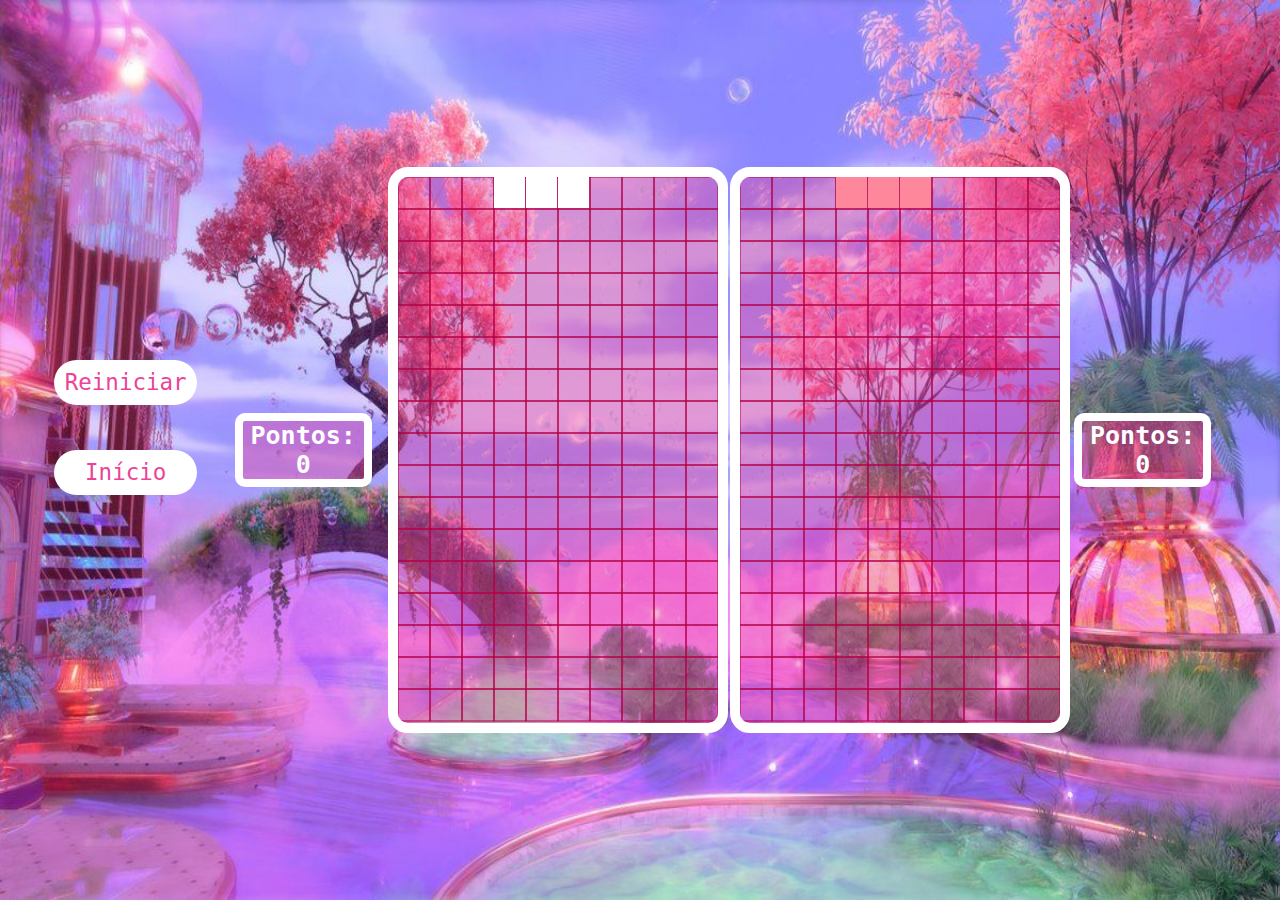
==== Tetris recriado/teste1.html @ e0c5f4c7 "teste música" ====
<!DOCTYPE html>
<html>
<head>
  <title>Tetris Original</title>
  <meta charset="UTF-8">
  <link rel="stylesheet" type="text/css" href="./util/style.css">
  
</head>

<body vlink="white" class="bodyp1">

  <table class="tabela2p">
    <tr>
      <td class="btnsTD" >
       <section class="buttons">
  <div class="container2p">
          <span>  
            <a class="btnfos btnfos-2" id="restartButton" onclick="window.location.reload()">Reiniciar</a><br>
            <a class="btnfos btnfos-2" id="homeButton" href="index.html">Início</a> 
        </span>
  </div>
    </section>
    </td>
    <td class="score1">
      <div id="score1" >Pontos: 0</div>
    </td>
      <td class="canvas1"><!-- Placar do jogar 1 -->
        <canvas width="320" height="546" id="game" ></canvas>
      </td>

      <td class="canvas1"> <!-- Placar do jogar 2 -->
        <canvas  width="320" height="546" id="game1"  ></canvas>
      </td> 
      <td></td>
      <td class="score2">
        <div id="score2" >Pontos: 0</div>
      </td>
    </tr>  
   
  </table>
  <audio src="./audio/perdeu.mp3" class="audiofim" hidden></audio>
  <audio src="./audio/musica.mp3" class="musica"></audio>
  
<script>

document.addEventListener('DOMContentLoaded', function () {
    var audio = new Audio('musica.mp3');
    audio.loop = true;

    audio.play();
});

  // https://tetris.fandom.com/wiki/Tetris_Guideline
  audiofim = document.querySelector('.audiofim')
  function getRandomInt(min, max) {
    min = Math.ceil(min);
    max = Math.floor(max);
    return Math.floor(Math.random() * (max - min + 1)) + min;
  }

  function generateSequence() {
    const sequence = ['I', 'J', 'L', 'O', 'S', 'T', 'Z'];
    while (sequence.length) {
      const rand = getRandomInt(0, sequence.length - 1);
      const name = sequence.splice(rand, 1)[0];
      tetrominoSequence.push(name);
    }
  }

  function getNextTetromino() {
    if (tetrominoSequence.length === 0) {
      generateSequence();
    }

    const name = tetrominoSequence.pop();
    const matrix = tetrominos[name];

    const col = playfield[0].length / 2 - Math.ceil(matrix[0].length / 2);
    const row = name === 'I' ? -1 : -2;

    return {
      name: name,
      matrix: matrix,
      row: row,
      col: col
    };
  }

  function rotate(matrix) {
    const N = matrix.length - 1;
    const result = matrix.map((row, i) =>
      row.map((val, j) => matrix[N - j][i])
    );

    return result;
  }

  function isValidMove(matrix, cellRow, cellCol) {
    for (let row = 0; row < matrix.length; row++) {
      for (let col = 0; col < matrix[row].length; col++) {
        if (matrix[row][col] && (
            cellCol + col < 0 ||
            cellCol + col >= playfield[0].length ||
            cellRow + row >= playfield.length ||
            playfield[cellRow + row][cellCol + col])
          ) {
          return false;
        }
      }
    }
    return true;
  }

  function placeTetromino() {
    for (let row = 0; row < tetromino.matrix.length; row++) {
      for (let col = 0; col < tetromino.matrix[row].length; col++) {
        if (tetromino.matrix[row][col]) {
          if (tetromino.row + row < 0) {
            return showGameOver();
          }
          playfield[tetromino.row + row][tetromino.col + col] = tetromino.name;
        }
      }
    }

    let linesCleared = 0;

    for (let row = playfield.length - 1; row >= 0;) {
      if (playfield[row].every(cell => !!cell)) {
        // Eliminar a linha
        for (let r = row; r >= 0; r--) {
          for (let c = 0; c < playfield[r].length; c++) {
            playfield[r][c] = playfield[r-1][c];
          }
        }
        linesCleared++;
      }
      else {
        row--;
      }
    }

    if (linesCleared > 0) {
      const scores = [0, 40, 100, 300, 1200]; // Pontuações típicas do Tetris
      const score = scores[linesCleared] || 0;
      updatePlayer1Score(score);
    }

    tetromino = getNextTetromino();
  }


  const canvas = document.getElementById('game');
  const context = canvas.getContext('2d');
  const grid = 32;
  const tetrominoSequence = [];
  const playfield = [];

  for (let row = -2; row < 17; row++) {
    playfield[row] = [];
    for (let col = 0; col < 10; col++) {
      playfield[row][col] = 0;
    }
  }

  const tetrominos = {
    'I': [
      [0,0,0,0],
      [1,1,1,1],
      [0,0,0,0],
      [0,0,0,0]
    ],
    'J': [
      [1,0,0],
      [1,1,1],
      [0,0,0],
    ],
    'L': [
      [0,0,1],
      [1,1,1],
      [0,0,0],
    ],
    'O': [
      [1,1],
      [1,1],
    ],
    'S': [
      [0,1,1],
      [1,1,0],
      [0,0,0],
    ],
    'Z': [
      [1,1,0],
      [0,1,1],
      [0,0,0],
    ],
    'T': [
      [0,1,0],
      [1,1,1],
      [0,0,0],
    ],
  
    
  'M' : [
    
        [0,1,0],
        [1,1,1],
        [0,1,0],
    
],
  'H' : [
    
        [0,1,1],
        [0,0,1],
        [0,1,1],    
],
  'F' : [
    
    [1,1,1],
    [1,1,0],
    [1,0,0],    
],
  };

  const colors = {
    'I': '#8758FC',
    'O': '#E32B4F',
    'T': '#FFFFFF',
    'S': '#1EAFC7',
    'Z': '#D64034',
    'J': '#00FFBA',
    'L': '#FF879B',
    'M': '#FFA7D6',
    'H': '#797678',
    'F': '#FF009E'
  };

  let count = 0;
  let tetromino = getNextTetromino();
  let rAF = null;
  let gameOver = false;


  let player1Keys = {
  left: false,
  right: false,
  rotate: false,
  down: false
};

let player2Keys = {
  left: false,
  right: false,
  rotate: false,
  down: false
};

// Adicionar um evento de keydown para rastrear as teclas pressionadas
document.addEventListener('keydown', function(e) {
  if (gameOver) return;

  // Jogador 1
  if (e.which === 65) { // Tecla "A" para esquerda
    player1Keys.left = true;
  }
  if (e.which === 68) { // Tecla "D" para direita
    player1Keys.right = true;
  }
  if (e.which === 87) { // Tecla "W" para rotação
    player1Keys.rotate = true;
  }
  if (e.which === 83) { // Tecla "S" para baixo
    player1Keys.down = true;
  }

  // Jogador 2
  if (e.which === 37) { // Seta esquerda para jogador 2
    player2Keys.left = true;
  }
  if (e.which === 39) { // Seta direita para jogador 2
    player2Keys.right = true;
  }
  if (e.which === 38) { // Seta para cima para rotação para jogador 2
    player2Keys.rotate = true;
  }
  if (e.which === 40) { // Seta para baixo para jogador 2
    player2Keys.down = true;
  }
});

// Adicionar um evento de keyup para rastrear quando as teclas são soltas
document.addEventListener('keyup', function(e) {
  // Jogador 1
  if (e.which === 65) {
    player1Keys.left = false;
  }
  if (e.which === 68) {
    player1Keys.right = false;
  }
  if (e.which === 87) {
    player1Keys.rotate = false;
  }
  if (e.which === 83) {
    player1Keys.down = false;
  }

  // Jogador 2
  if (e.which === 37) {
    player2Keys.left = false;
  }
  if (e.which === 39) {
    player2Keys.right = false;
  }
  if (e.which === 38) {
    player2Keys.rotate = false;
  }
  if (e.which === 40) {
    player2Keys.down = false;
  }
});

function showGameOver() {
    cancelAnimationFrame(rAF);
    gameOver = true;
    audiofim.play();
    context.fillStyle = 'black';
    context.globalAlpha = 0.75;
    context.fillRect(0, canvas.height / 2 - 30, canvas.width, 60);

    context.globalAlpha = 1;
    context.fillStyle = 'white';
    context.font = '36px monospace';
    context.textAlign = 'center';
    context.textBaseline = 'middle';
    context.fillText('VOCÊ PERDEU! :(', canvas.width / 2, canvas.height / 2);

    // Exiba o botão de reiniciar
    document.getElementById('restartButton').style.display = 'block';
    document.getElementById('homeButton').style.display = 'block';
  }
  
  function loop() {
    rAF = requestAnimationFrame(loop);
    context.clearRect(0, 0, canvas.width, canvas.height);

    if (player1Keys.down) {
    const row = tetromino.row + 1;
    if (!isValidMove(tetromino.matrix, row, tetromino.col)) {
      tetromino.row = row - 1;
      placeTetromino();
    } else {
      tetromino.row = row;
    }
  }
// Antes do loop principal da função loop
context.strokeStyle = '#b30047'; // Defina a cor das linhas do grid

for (let row = 0; row < 17; row++) {
  for (let col = 0; col < 10; col++) {
    // Desenhe retângulos vazios para criar as linhas do grid
    context.strokeRect(col * grid, row * grid, grid, grid);
  }
}

// Modifique o loop principal da função loop para desenhar os tetrominos
for (let row = 0; row < 17; row++) {
  for (let col = 0; col < 10; col++) {
    if (playfield[row][col]) {
      const name = playfield[row][col];
      context.fillStyle = colors[name];
      context.fillRect(col * grid, row * grid, grid, grid);
    }
  }
  for (let row = 0; row < 17; row++) {
  for (let col = 0; col < 10; col++) {
    if (playfield[row][col]) {
      context.strokeStyle = '#0f002e';
      context.strokeRect(col * grid, row * grid, grid, grid);
    }
  }
}
}


    if (tetromino) {
      if (++count > 35) {
        tetromino.row++;
        count = 0;

        if (!isValidMove(tetromino.matrix, tetromino.row, tetromino.col)) {
          tetromino.row--;
          placeTetromino();
        }
      }

      context.fillStyle = colors[tetromino.name];

      for (let row = 0; row < tetromino.matrix.length; row++) {
        for (let col = 0; col < tetromino.matrix[row].length; col++) {
          if (tetromino.matrix[row][col]) {
            context.fillRect((tetromino.col + col) * grid, (tetromino.row + row) * grid, grid - 1, grid - 1);
          }
        }
      }
    }
  }

  document.addEventListener('keydown', function(e) {
    if (gameOver) return;

    if (e.which === 65 || e.which === 68) {
      const col = e.which === 65 ? tetromino.col - 1 : tetromino.col + 1;
      if (isValidMove(tetromino.matrix, tetromino.row, col)) {
        tetromino.col = col;
      }
    }

    if (e.which === 87) {
      const matrix = rotate(tetromino.matrix);
      if (isValidMove(matrix, tetromino.row, tetromino.col)) {
        tetromino.matrix = matrix;
      }
    }

    if (e.which === 83) {
      const row = tetromino.row + 1;
      if (!isValidMove(tetromino.matrix, row, tetromino.col)) {
        tetromino.row = row - 1;
        placeTetromino();
        return;
      }
      tetromino.row = row;
    }
  });

  rAF = requestAnimationFrame(loop);
</script>

<script>
  // Código para o segundo jogador
  const canvas1 = document.getElementById('game1');
  const context1 = canvas1.getContext('2d');
  const tetrominoSequence1 = [];
  const playfield1 = [];

  for (let row = -2; row < 17; row++) {
    playfield1[row] = [];
    for (let col = 0; col < 10; col++) {
      playfield1[row][col] = 0;
    }
  }

  const colors1 = {
    'I': '#8758FC',
    'O': '#E32B4F',
    'T': '#ffffff',
    'S': '#1EAFC7',
    'Z': '#D64034',
    'J': '#00FFBA',
    'L': '#FF879B',
    'M': '#FFA7D6',
    'H': '#797678',
    'F': '#FF009E'
  };

  // Variáveis globais para a pontuação de cada jogador
  let player1Score = 0;
  let player2Score = 0;

  // Função para atualizar a pontuação do jogador 1
  function updatePlayer1Score(score) {
    player1Score += 10;
    document.getElementById('score1').innerText = `Player 1- Pontos: ${player1Score}`;
  }

  // Função para atualizar a pontuação do jogador 2
  function updatePlayer2Score(score) {
    player2Score += 10;
    document.getElementById('score2').innerText = `Player 2- Pontos: ${player2Score}`;
  }

  let tetromino1 = getNextTetromino1();
  let count1 = 0;
  let rAF1 = null;
  let gameOver1 = false;

  function getRandomInt1(min, max) {
    min = Math.ceil(min);
    max = Math.floor(max);
    return Math.floor(Math.random() * (max - min + 1)) + min;
  }

  function generateSequence1() {
    const sequence = ['I', 'J', 'L', 'O', 'S', 'T', 'Z', 'M', 'H', 'F'];
    while (sequence.length) {
      const rand = getRandomInt1(0, sequence.length - 1);
      const name = sequence.splice(rand, 1)[0];
      tetrominoSequence1.push(name);
    }
  }

  function getNextTetromino1() {
    if (tetrominoSequence1.length === 0) {
      generateSequence1();
    }

    const name = tetrominoSequence1.pop();
    const matrix = tetrominos[name];

    const col = playfield1[0].length / 2 - Math.ceil(matrix[0].length / 2);
    const row = name === 'I' ? -1 : -2;

    return {
      name: name,
      matrix: matrix,
      row: row,
      col: col
    };
  }

  function rotate1(matrix) {
    const N = matrix.length - 1;
    const result = matrix.map((row, i) =>
      row.map((val, j) => matrix[N - j][i])
    );

    return result;
  }

  function isValidMove1(matrix, cellRow, cellCol) {
    for (let row = 0; row < matrix.length; row++) {
      for (let col = 0; col < matrix[row].length; col++) {
        if (matrix[row][col] && (
            cellCol + col < 0 ||
            cellCol + col >= playfield1[0].length ||
            cellRow + row >= playfield1.length ||
            playfield1[cellRow + row][cellCol + col])
          ) {
          return false;
        }
      }
    }
    return true;
  }

  function placeTetromino1() {
    for (let row = 0; row < tetromino1.matrix.length; row++) {
      for (let col = 0; col < tetromino1.matrix[row].length; col++) {
        if (tetromino1.matrix[row][col]) {
          if (tetromino1.row + row < 0) {
            return showGameOver1();
          }
          playfield1[tetromino1.row + row][tetromino1.col + col] = tetromino1.name;
        }
      }
    }

    let linesCleared = 0;

    for (let row = playfield1.length - 1; row >= 0;) {
      if (playfield1[row].every(cell => !!cell)) {
        // Eliminar a linha
        for (let r = row; r >= 0; r--) {
          for (let c = 0; c < playfield1[r].length; c++) {
            playfield1[r][c] = playfield1[r-1][c];
          }
        }
        linesCleared++;
      }
      else {
        row--;
      }
    }

    if (linesCleared > 0) {
      const scores = [0, 40, 100, 300, 1200]; // Pontuações típicas do Tetris
      const score = scores[linesCleared] || 0;
      updatePlayer2Score(score);
    }

    tetromino1 = getNextTetromino1();
  }

  function showGameOver1() {
    cancelAnimationFrame(rAF1);
    gameOver1 = true;
    audiofim.play();
    context1.fillStyle = 'black';
    context1.globalAlpha = 0.75;
    context1.fillRect(0, canvas1.height / 2 - 30, canvas1.width, 60);

    context1.globalAlpha = 1;
    context1.fillStyle = 'white';
    context1.font = '36px monospace';
    context1.textAlign = 'center';
    context1.textBaseline = 'middle';
    context1.fillText('VOCÊ PERDEU! :(', canvas1.width / 2, canvas1.height / 2);

    // Exiba o botão de reiniciar
    document.getElementById('restartButton').style.display = 'block';
    document.getElementById('homeButton').style.display = 'block';
  }

  function loop1() {
    rAF1 = requestAnimationFrame(loop1);
    context1.clearRect(0, 0, canvas1.width, canvas1.height);

    if (player2Keys.down) {
    const row = tetromino1.row + 1;
    if (!isValidMove1(tetromino1.matrix, row, tetromino1.col)) {
      tetromino1.row = row - 1;
      placeTetromino1();
    } else {
      tetromino1.row = row;
    }
  }

    context1.strokeStyle = '#b30047'; // Defina a cor das linhas do grid

for (let row = 0; row < 17; row++) {
  for (let col = 0; col < 10; col++) {
    // Desenhe retângulos vazios para criar as linhas do grid
    context1.strokeRect(col * grid, row * grid, grid, grid);
  }
}

// Modifique o loop principal da função loop para desenhar os tetrominos
for (let row = 0; row < 17; row++) {
  for (let col = 0; col < 10; col++) {
    if (playfield1[row][col]) {
      const name = playfield1[row][col];
      context1.fillStyle = colors1[name];
      context1.fillRect(col * grid, row * grid, grid, grid);
      
    }
  }
  for (let row = 0; row < 17; row++) {
  for (let col = 0; col < 10; col++) {
    if (playfield1[row][col]) {
      context1.strokeStyle = '#0f002e';
      context1.strokeRect(col * grid, row * grid, grid, grid);
    }
  }
}  
}

    if (tetromino1) {
      if (++count1 > 35) {
        tetromino1.row++;
        count1 = 0;

        if (!isValidMove1(tetromino1.matrix, tetromino1.row, tetromino1.col)) {
          tetromino1.row--;
          placeTetromino1();
        }
      }

      context1.fillStyle = colors1[tetromino1.name];

      for (let row = 0; row < tetromino1.matrix.length; row++) {
        for (let col = 0; col < tetromino1.matrix[row].length; col++) {
          if (tetromino1.matrix[row][col]) {
            context1.fillRect((tetromino1.col + col) * grid, (tetromino1.row + row) * grid, grid - 1, grid - 1);
          }
        }
      }
    }
  }

  document.addEventListener('keydown', function(e) {
    if (gameOver1) return;

    if (e.which === 37 || e.which === 39) {
      const col = e.which === 37 ? tetromino1.col - 1 : tetromino1.col + 1;
      if (isValidMove1(tetromino1.matrix, tetromino1.row, col)) {
        tetromino1.col = col;
      }
    }

    if (e.which === 38) {
      const matrix = rotate1(tetromino1.matrix);
      if (isValidMove1(matrix, tetromino1.row, tetromino1.col)) {
        tetromino1.matrix = matrix;
      }
    }

    if (e.which === 40) {
      const row = tetromino1.row + 1;
      if (!isValidMove1(tetromino1.matrix, row, tetromino1.col)) {
        tetromino1.row = row - 1;
        placeTetromino1();
        return;
      }
      tetromino1.row = row;
    }
  });

  rAF1 = requestAnimationFrame(loop1);







</script>



<!-- Botão de reiniciar e o home -->
<button id="restartButton" style="display: none;" onclick="window.location.reload()">Reiniciar</button><br><br>
<button id="homeButton" style="display: none;"><a href="index.html">Home</a></button>

</body>
</html>
---- Tetris recriado/util/style.css ----
#score #speed {
    display: inline-block;
}

div {
    font-size: 25px;
    font-weight: bold;
    font-family: monospace;
    text-align: center;
}

canvas {
    display: block;
    margin: 0 auto;
    
}

.botaojogador1 {
    display: block;
    box-sizing: border-box;
    margin: 0 auto;
    padding: 4px;
    background: #fff;
    /*CORES PARA COMPUTADORES ANTIGOS*/
    background:white;
    border-radius: 8px;
    color: #000000;
    text-align: center;
    text-decoration: none;
    font-family: monospace;
    font-size: 35px;
    padding: 15px 0px;
    width: 400px;
}


.with-bg {
    background-color: rgb(0, 0, 0);
    background-repeat: no-repeat;
    background-attachment: fixed;
    background-position: center top;
}
.side {
    width: 400px;
}

#tetris {
    border: 4px outset #919191;
    max-width: 400px !important;
    max-height: 760px !important;
}

.float {
    position: absolute;
    left: 0;
    right: 0;
    margin-left: auto;
    margin-right: auto;
}

.full-screen {
    width: 1280px;
    height: 800px;
    max-width: 1280px;
    max-height: 800px;
}

#game-over {
    
    display: flex;
    flex-direction: column;
    justify-content: center;
    align-items: center;
}

#home {
    display: flex;
    background-image: url(bg.jpg);
    flex-direction: column;
    justify-content: space-around;
    align-items: center;
}

.hidden {
    display: none !important;
}

#quitBtn {
    margin-top: 10px;
    text-decoration: none;
}

button {
    display: block;
    box-sizing: border-box;
    margin: 0 auto;
    padding: 4px;
    background: #fff;
    /*CORES PARA COMPUTADORES ANTIGOS*/
    background: rgba(255, 255, 255, 0.5);
    border-radius: 8px;
    color: #333;
    text-align: center;
    text-decoration: none;
    font-family: monospace;
    letter-spacing: 1px;
    transition: all 0.2s ease-out;
    font-size: 35px;
    padding: 15px 0px;
    width: 400px;
}

button.active {
    background: #FFF !important;
}

button:hover {
    background: #FFF;
    cursor: pointer;
}

#startBtn {
    margin-top: 300px;
}
  table {
      border-collapse: collapse;
      display: grid;
      grid-row: 80vh 20vh;
      grid-column: 20vw 40vw 40vw;
      justify-content: center;
      align-items: center;
    }

    .canvas {
      border: 15px solid white;
      background-color: rgb(236, 67, 152, 0.4);
    }
   
   #game {
      border: 10px solid #FFF;
      border-radius: 20px;
      background-color: rgb(236, 67, 152, 0.4);
    }
    #game1 {
      margin-right: 3%;
      border: 10px solid #FFF;
      border-radius: 20px;
      background-color: rgb(236, 67, 152, 0.4);
    }

 .bodyp1 {
      display: flex;
      justify-content: center;
      align-items: center;
      background-size: 100vw 100vh;
      background-repeat: no-repeat;
      margin: 0;
      background-image: url('../images/fundo1.jpg'); /* Substitua pelo caminho da sua imagem */
      width: 100vw;
      height: 100vh;
    }

.buttons {
  display: table;
  height: 100%;
  width: 50%;
}

.container {
  padding-top: auto;
  text-align: center;

  position: relative;
   display: block;
  justify-content: center;
  align-items: center;

}


.btnfos {
  color: #fff;
  cursor: pointer;
  display: black;
  font-size: 80%;
  font-weight: 400;
  line-height: 45px;
  max-width: 100%;
  margin: 0 auto 2em;
  position: relative;
  vertical-align: middle;
  width: 50%;
  height: 10%;
  border-radius: 50px
}
@media (min-width: 400px) {
  .btnfos {
    display: inline-block;
    margin-right: 2.5em;
  }
  .btnfos:nth-of-type(even) {
    margin-right: 0;
  }
}
@media (min-width: 600px) {
  .btnfos:nth-of-type(even) {
    margin-right: 2.5em;
  }
  .btnfos:nth-of-type(5) {
    margin-right: 0;
  }
}

.btnfos-2 {
  background: white;
  font-weight: 200px;
  width: 80%;
  height: 10%;
  color: #EC4398;
  font-size: 90%;
  line-height: 200%;
  text-align: center;
  align-items: center;
  justify-content: center;
  text-decoration: none;
}
.btnfos-2 svg {
  position: absolute;
  left: 0;
  top: 0;
  width: 100%;
  height: 120%;
  border-radius: 50px;
}
.btnfos-2 rect {
  fill: none;
  stroke: white;
  stroke-width: 1;
  stroke-dasharray: 422, 0;
}

.btnfos-2:hover {
  background: #EC4398;
  letter-spacing: 1px;
  font-weight: 100px;
  color: white;
}
.btnfos-2:hover rect {
  stroke-width: 8;
  stroke-dasharray: 15, 310;
  stroke-dashoffset: 48;
  -webkit-transition: all 1.35s cubic-bezier(0.19, 1, 0.22, 1);
          transition: all 1.35s cubic-bezier(0.19, 1, 0.22, 1);
}
.logo {
  height: 30%;
  margin-bottom: 20%;
}
#score1{
      border: 8px solid white;
      border-radius: 10px;
      width: 80%;
      background-color: rgb(236, 67, 152, 0.4);
      color: white;
      height: 10%;
    }
#score2{
      border: 8px solid white;
      border-radius: 10px;
      width: 80%;
      height: 10%;
      background-color: rgb(236, 67, 152, 0.4);
      color: white;
    }    
 
.linhaPontos .score1 .score2{
  display: inline-block;
}
.tabela2p{
  width: 100vw;
}
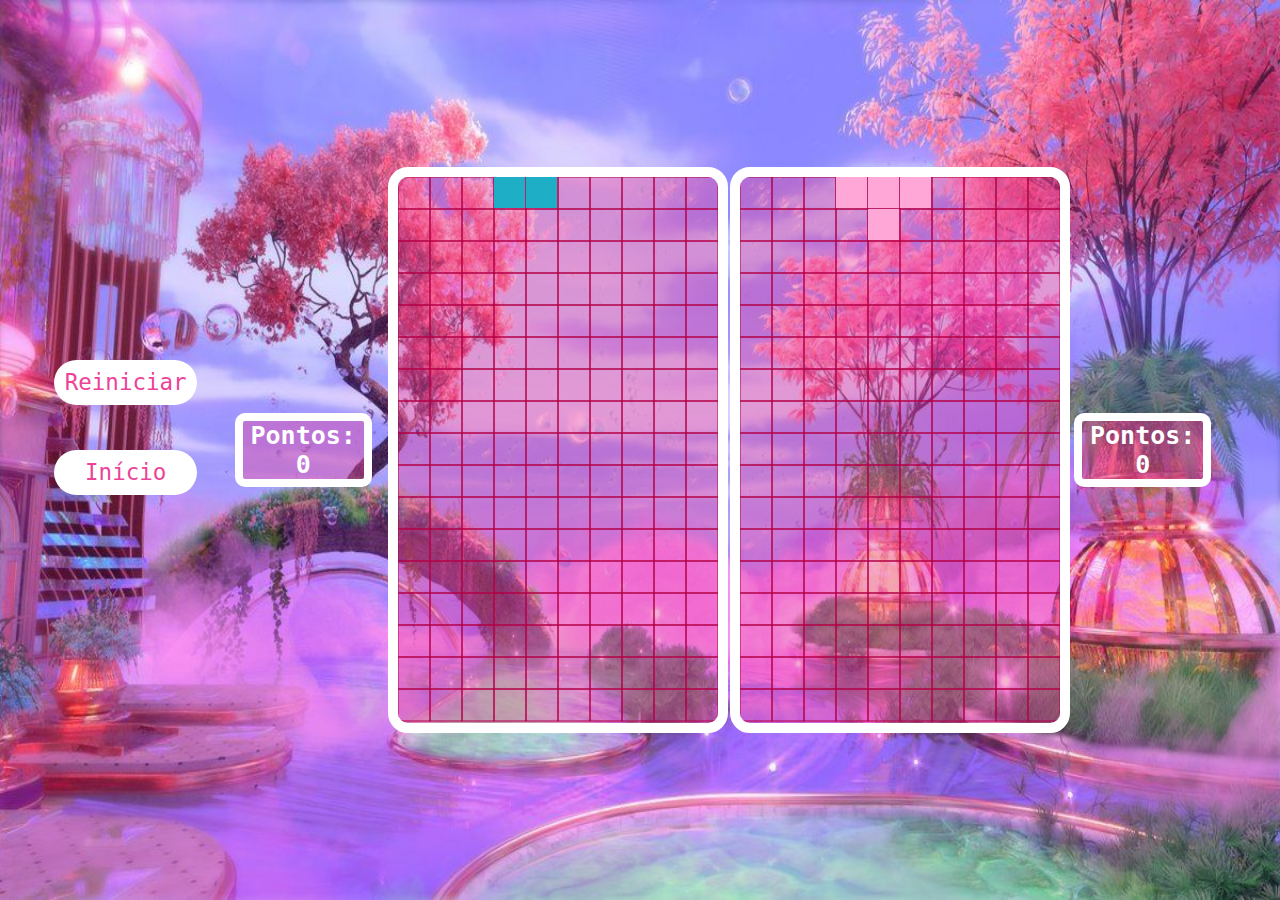
==== commit 032415f8: "audio em todas as telas" ====
--- a/Tetris recriado/teste1.html
+++ b/Tetris recriado/teste1.html
@@ -40,16 +40,10 @@
    
   </table>
   <audio src="./audio/perdeu.mp3" class="audiofim" hidden></audio>
-  <audio src="./audio/musica.mp3" class="musica"></audio>
+  <audio src="audio/musica.mp3" loop autoplay=""></audio>
   
 <script>
 
-document.addEventListener('DOMContentLoaded', function () {
-    var audio = new Audio('musica.mp3');
-    audio.loop = true;
-
-    audio.play();
-});
 
   // https://tetris.fandom.com/wiki/Tetris_Guideline
   audiofim = document.querySelector('.audiofim')
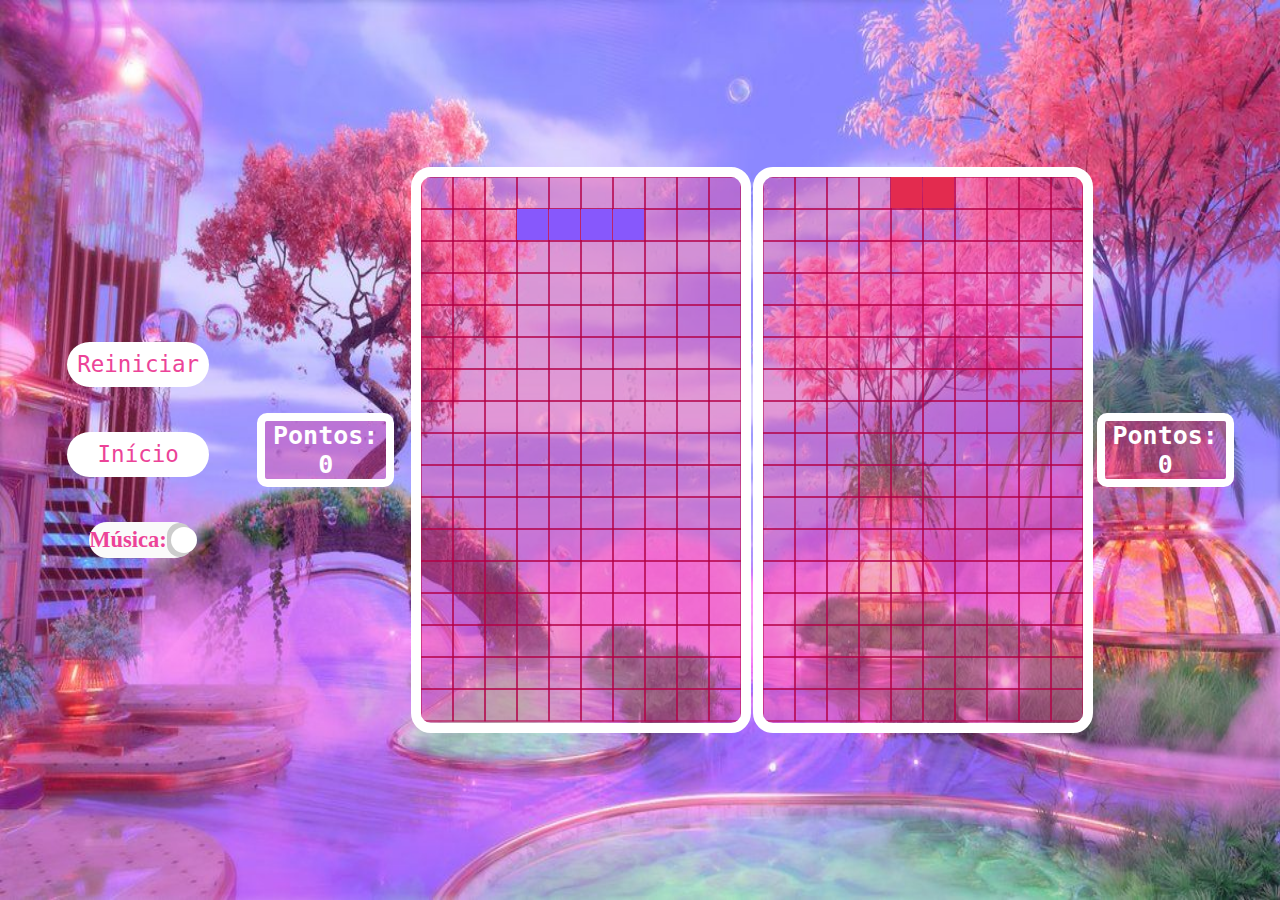
==== commit 7ee6a183: "botão música e fundo da index" ====
--- a/Tetris recriado/teste1.html
+++ b/Tetris recriado/teste1.html
@@ -2,22 +2,37 @@
 <!DOCTYPE html>
 <html>
 <head>
-  <title>Tetris Original</title>
   <meta charset="UTF-8">
   <link rel="stylesheet" type="text/css" href="./util/style.css">
-  
+  <link rel="icon" type="image/x-icon" href="./build/icon.ico">
+    <title>Barbie | duo</title>
+    <link rel="shortcut icon" href="images/logotitle.png" type="image/x-icon">
 </head>
-
 <body vlink="white" class="bodyp1">
+  <audio loop hidden id="musicaLoop">
+        <source src="audio/musica.mp3" type="audio/mp3">
+    </audio>
 
   <table class="tabela2p">
     <tr>
       <td class="btnsTD" >
        <section class="buttons">
-  <div class="container2p">
-          <span>  
-            <a class="btnfos btnfos-2" id="restartButton" onclick="window.location.reload()">Reiniciar</a><br>
-            <a class="btnfos btnfos-2" id="homeButton" href="index.html">Início</a> 
+  <div >
+          <span style="display: flex; flex-direction: column;justify-content: center; align-items: center; border: hidden;" class="container2p">  
+            <div class="btns">
+              <a class="btnfos btnfos-2" id="restartButton" onclick="window.location.reload()">Reiniciar</a><br>
+              <a class="btnfos btnfos-2" id="homeButton" href="index.html">Início</a>
+            </div>
+
+            <span style="display: flex;width: 8vw; height:4vh;font-size: 90%; justify-content: center; align-items: center;margin-left: -3%;border-radius: 35px;  background-color:rgb(250, 250, 250); font-family: 'Crimson Text', serif;font-weight: bold;" >
+            
+              <label style="color: #EC4398; ">Música:</label>
+              <label class="switch" >
+                <input type="checkbox" id="musica">
+                <span class="slider round"></span>
+
+            </div>
+
         </span>
   </div>
     </section>
@@ -40,10 +55,28 @@
    
   </table>
   <audio src="./audio/perdeu.mp3" class="audiofim" hidden></audio>
-  <audio src="audio/musica.mp3" loop autoplay=""></audio>
+ 
   
 <script>
 
+  let musicaBtn = document.querySelector('#musica')
+  let on_off = Number(1)
+  let musicaLoop = document.querySelector("#musicaLoop")
+
+  musicaBtn.addEventListener('click', ()=>{
+  
+      if(on_off == 1){
+        on_off = Number(0)
+        musicaLoop.play()
+
+        musicaBtn.style.backgroundColor='purple'
+
+      }else if(on_off == 0){
+        on_off = Number(1)
+        musicaLoop.pause()
+
+      }
+  })
 
   // https://tetris.fandom.com/wiki/Tetris_Guideline
   audiofim = document.querySelector('.audiofim')
@@ -220,13 +253,13 @@
   const colors = {
     'I': '#8758FC',
     'O': '#E32B4F',
-    'T': '#FFFFFF',
-    'S': '#1EAFC7',
-    'Z': '#D64034',
-    'J': '#00FFBA',
-    'L': '#FF879B',
-    'M': '#FFA7D6',
-    'H': '#797678',
+    'T': '#C71585',
+    'S': '#FF1493',
+    'Z': '#FF69B4',
+    'J': '#DC143C',
+    'L': '#9932CC',
+    'M': '#87CEEB',
+    'H': '#FF00FF',
     'F': '#FF009E'
   };
 
@@ -448,13 +481,13 @@
   const colors1 = {
     'I': '#8758FC',
     'O': '#E32B4F',
-    'T': '#ffffff',
-    'S': '#1EAFC7',
-    'Z': '#D64034',
-    'J': '#00FFBA',
-    'L': '#FF879B',
-    'M': '#FFA7D6',
-    'H': '#797678',
+    'T': '#C71585',
+    'S': '#FF1493',
+    'Z': '#FF69B4',
+    'J': '#DC143C',
+    'L': '#9932CC',
+    'M': '#87CEEB',
+    'H': '#FF00FF',
     'F': '#FF009E'
   };
 
@@ -465,13 +498,13 @@
   // Função para atualizar a pontuação do jogador 1
   function updatePlayer1Score(score) {
     player1Score += 10;
-    document.getElementById('score1').innerText = `Player 1- Pontos: ${player1Score}`;
+    document.getElementById('score1').innerText = `Pontos: ${player1Score}`;
   }
 
   // Função para atualizar a pontuação do jogador 2
   function updatePlayer2Score(score) {
     player2Score += 10;
-    document.getElementById('score2').innerText = `Player 2- Pontos: ${player2Score}`;
+    document.getElementById('score2').innerText = `Pontos: ${player2Score}`;
   }
 
   let tetromino1 = getNextTetromino1();
@@ -692,12 +725,6 @@
 
   rAF1 = requestAnimationFrame(loop1);
 
-
-
-
-
-
-
 </script>
 
 
--- a/Tetris recriado/util/style.css
+++ b/Tetris recriado/util/style.css
@@ -120,6 +120,66 @@
     cursor: pointer;
 }
 
+.switch {
+  position: relative;
+  display: inline-block;
+  width: 60px;
+  height: 34px;
+}
+
+.switch input { 
+  opacity: 0;
+  width: 0;
+  height: 0;
+}
+
+.slider {
+  position: absolute;
+  cursor: pointer;
+  top: 0;
+  left: 0;
+  right: 0;
+  bottom: 0;
+  background-color: #ccc;
+  -webkit-transition: .4s;
+  transition: .4s;
+}
+
+.slider:before {
+  position: absolute;
+  content: "";
+  height: 26px;
+  width: 26px;
+  left: 4px;
+  bottom: 4px;
+  background-color: white;
+  -webkit-transition: .4s;
+  transition: .4s;
+}
+
+input:checked + .slider {
+  background-color: #2196F3;
+}
+
+input:focus + .slider {
+  box-shadow: 0 0 1px #2196F3;
+}
+
+input:checked + .slider:before {
+  -webkit-transform: translateX(26px);
+  -ms-transform: translateX(26px);
+  transform: translateX(26px);
+}
+
+/* Rounded sliders */
+.slider.round {
+  border-radius: 34px;
+}
+
+.slider.round:before {
+  border-radius: 50%;
+}
+
 #startBtn {
     margin-top: 300px;
 }
@@ -225,6 +285,10 @@
   justify-content: center;
   text-decoration: none;
 }
+
+.btns{
+  margin-left: 25px;
+}
 .btnfos-2 svg {
   position: absolute;
   left: 0;
@@ -240,10 +304,19 @@
   stroke-dasharray: 422, 0;
 }
 
+.container2p{
+  border: solid white 2px;
+  border-radius: 13px;
+  padding: 10px;
+  display: flex;
+  flex-direction: column;
+  justify-content: center;
+  align-items: center;
+}
+
 .btnfos-2:hover {
   background: #EC4398;
-  letter-spacing: 1px;
-  font-weight: 100px;
+
   color: white;
 }
 .btnfos-2:hover rect {
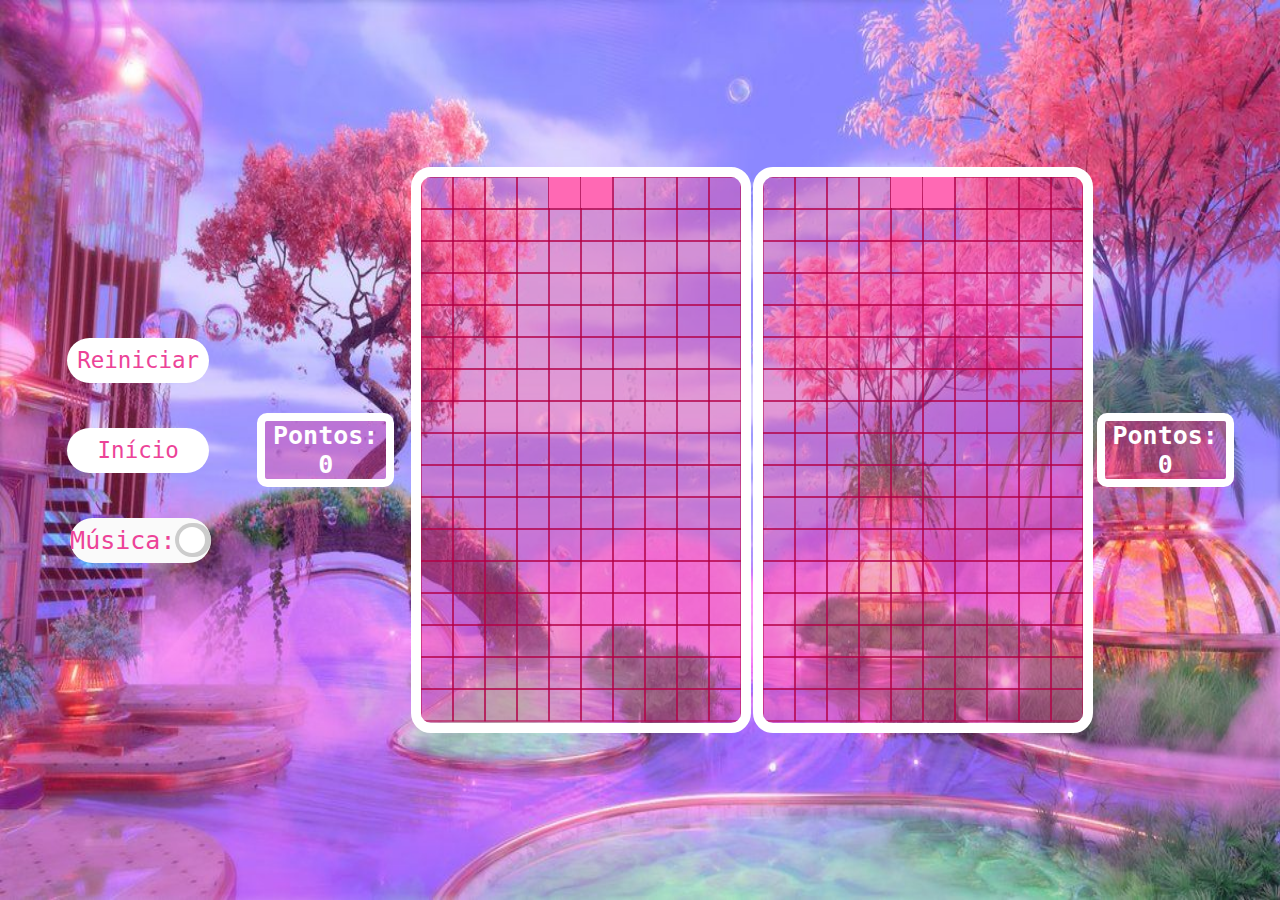
==== commit b3b11c08: "projeto final" ====
--- a/Tetris recriado/teste1.html
+++ b/Tetris recriado/teste1.html
@@ -12,7 +12,7 @@
   <audio loop hidden id="musicaLoop">
         <source src="audio/musica.mp3" type="audio/mp3">
     </audio>
-
+    
   <table class="tabela2p">
     <tr>
       <td class="btnsTD" >
@@ -24,9 +24,12 @@
               <a class="btnfos btnfos-2" id="homeButton" href="index.html">Início</a>
             </div>
 
-            <span style="display: flex;width: 8vw; height:4vh;font-size: 90%; justify-content: center; align-items: center;margin-left: -3%;border-radius: 35px;  background-color:rgb(250, 250, 250); font-family: 'Crimson Text', serif;font-weight: bold;" >
+            <span style="display: flex;width: 11vw; height:5vh;font-size: 90%; justify-content: center; align-items: center;margin-left: -3%;border-radius: 35px;  background-color:rgb(250, 250, 250); font-family: 'Crimson Text', serif;font-weight: bold;" >
             
-              <label style="color: #EC4398; ">Música:</label>
+              <label style="color: #EC4398; font-size: 25px; font-weight: lighter;
+              font-family: monospace;
+              text-align: center;
+              font: arial sans-serif monospace; " id="label-musica">Música:</label>
               <label class="switch" >
                 <input type="checkbox" id="musica">
                 <span class="slider round"></span>
@@ -55,7 +58,7 @@
    
   </table>
   <audio src="./audio/perdeu.mp3" class="audiofim" hidden></audio>
- 
+  <audio src="audio/brilho.mp3" hidden class="brilho"></audio>
   
 <script>
 
@@ -79,6 +82,7 @@
   })
 
   // https://tetris.fandom.com/wiki/Tetris_Guideline
+  audiobrilho = document.querySelector('.brilho')
   audiofim = document.querySelector('.audiofim')
   function getRandomInt(min, max) {
     min = Math.ceil(min);
@@ -152,20 +156,23 @@
     }
 
     let linesCleared = 0;
-
+    
     for (let row = playfield.length - 1; row >= 0;) {
       if (playfield[row].every(cell => !!cell)) {
         // Eliminar a linha
+        
         for (let r = row; r >= 0; r--) {
           for (let c = 0; c < playfield[r].length; c++) {
             playfield[r][c] = playfield[r-1][c];
           }
         }
         linesCleared++;
+        
       }
       else {
         row--;
       }
+      
     }
 
     if (linesCleared > 0) {
@@ -588,6 +595,7 @@
     for (let row = playfield1.length - 1; row >= 0;) {
       if (playfield1[row].every(cell => !!cell)) {
         // Eliminar a linha
+        brilho.play();
         for (let r = row; r >= 0; r--) {
           for (let c = 0; c < playfield1[r].length; c++) {
             playfield1[r][c] = playfield1[r-1][c];
--- a/Tetris recriado/util/style.css
+++ b/Tetris recriado/util/style.css
@@ -157,12 +157,13 @@
   transition: .4s;
 }
 
+
 input:checked + .slider {
-  background-color: #2196F3;
+  background-color: #EC4398;
 }
 
 input:focus + .slider {
-  box-shadow: 0 0 1px #2196F3;
+  box-shadow: 0 0 1px #EC4398;
 }
 
 input:checked + .slider:before {
@@ -243,7 +244,7 @@
   color: #fff;
   cursor: pointer;
   display: black;
-  font-size: 80%;
+  font-size: 90%;
   font-weight: 400;
   line-height: 45px;
   max-width: 100%;
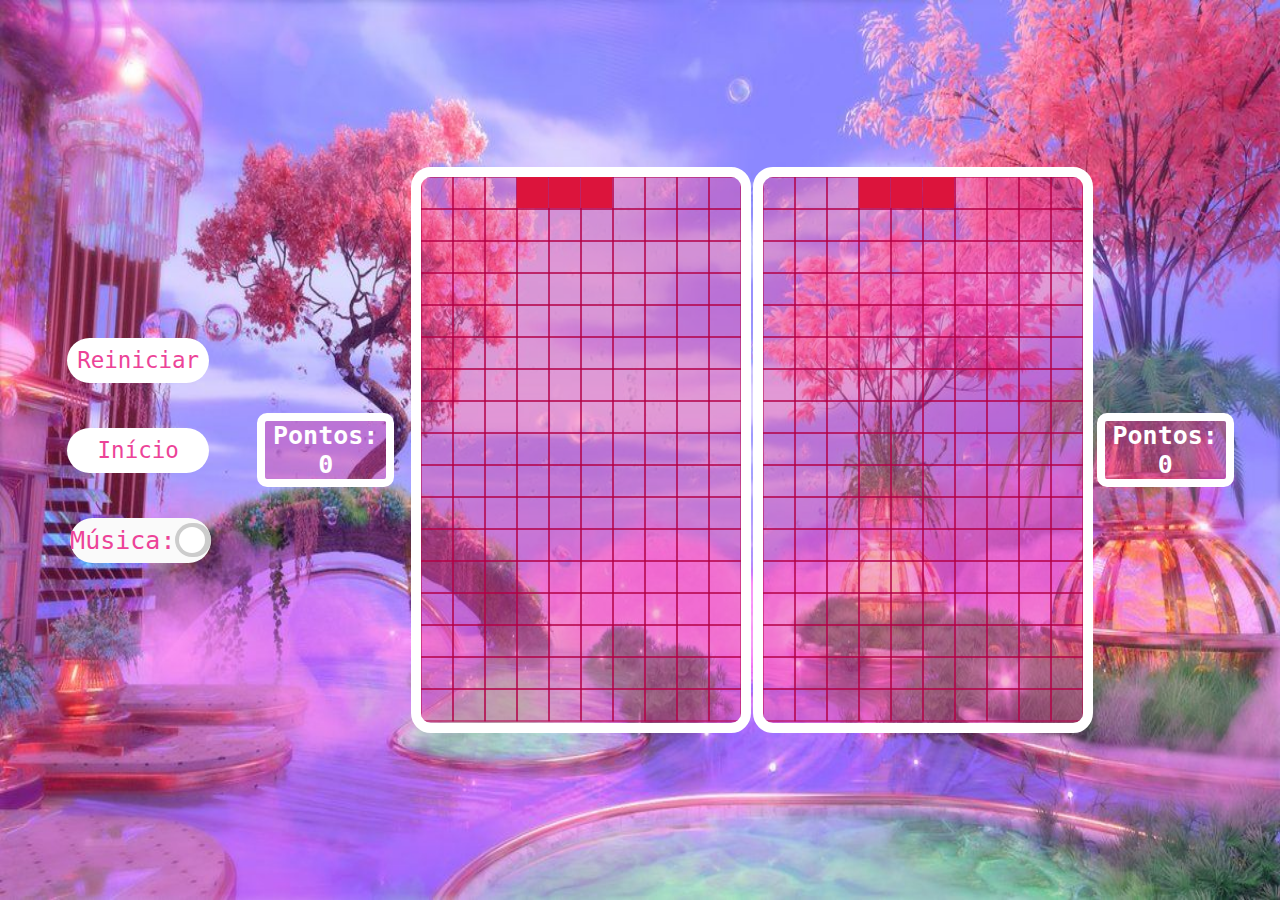
==== commit 8d8bbccb: "projeto final mesmo" ====
--- a/Tetris recriado/teste1.html
+++ b/Tetris recriado/teste1.html
@@ -526,7 +526,7 @@
   }
 
   function generateSequence1() {
-    const sequence = ['I', 'J', 'L', 'O', 'S', 'T', 'Z', 'M', 'H', 'F'];
+    const sequence = ['I', 'J', 'L', 'O', 'S', 'T', 'Z'];
     while (sequence.length) {
       const rand = getRandomInt1(0, sequence.length - 1);
       const name = sequence.splice(rand, 1)[0];
@@ -595,7 +595,7 @@
     for (let row = playfield1.length - 1; row >= 0;) {
       if (playfield1[row].every(cell => !!cell)) {
         // Eliminar a linha
-        brilho.play();
+    
         for (let r = row; r >= 0; r--) {
           for (let c = 0; c < playfield1[r].length; c++) {
             playfield1[r][c] = playfield1[r-1][c];
